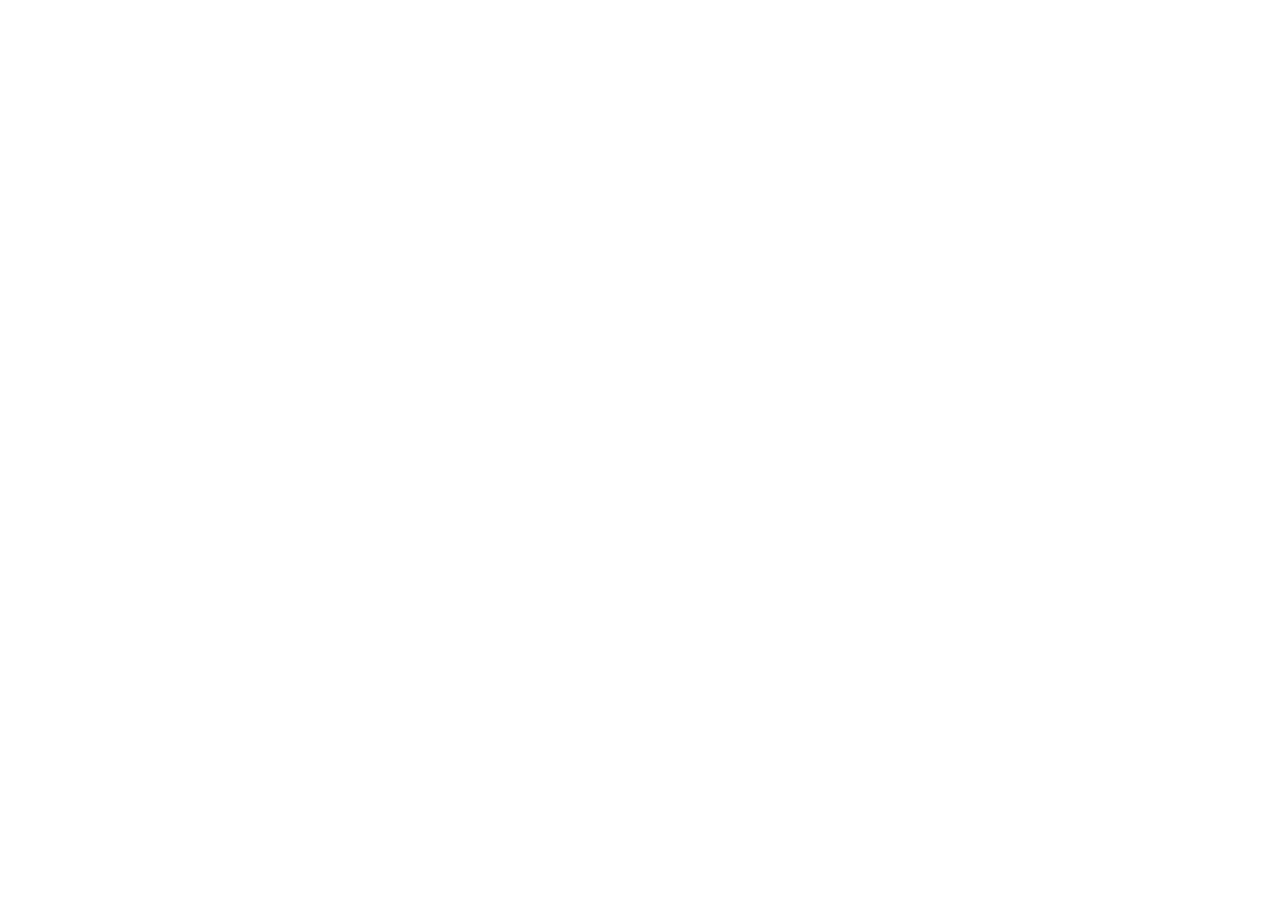
==== index.html @ 9c1dfb5a "basic html page" ====
<!DOCTYPE html>
<html lang = "en">
    <head>
        <meta charset = "UTF-8">
        <meta name = "viewport" content = "width=device-width, initial-scale=1.0">
        <title>Ines Elegence</title>
    </head>
    <body>

    </body>
</html>
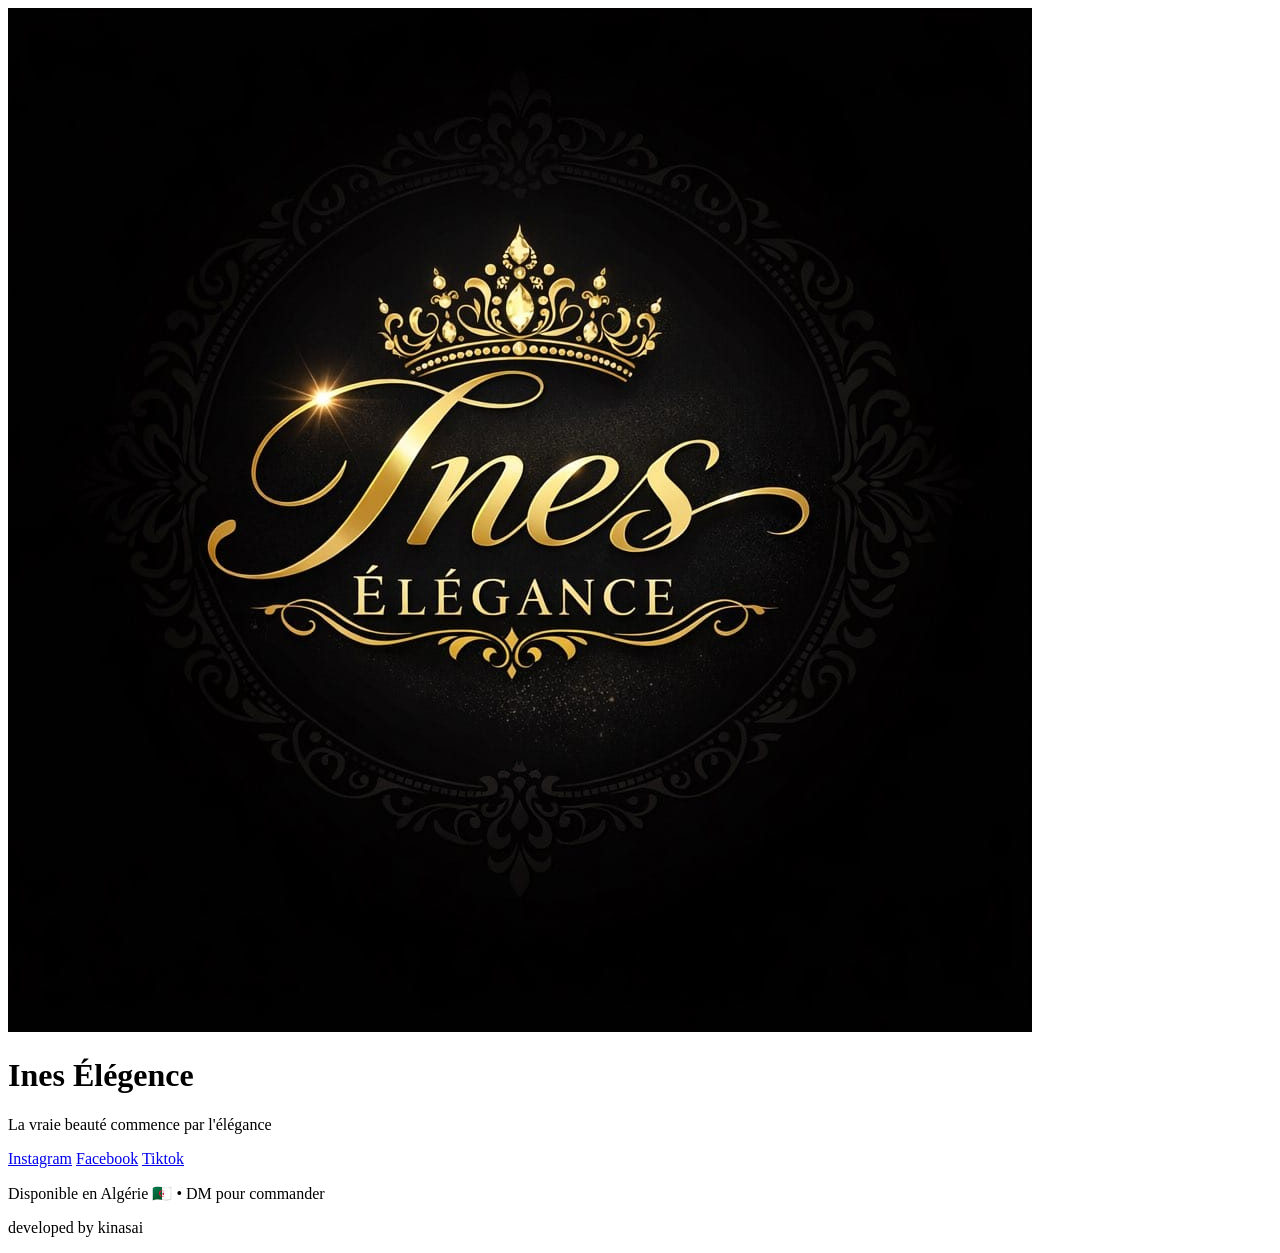
==== commit 10c38f9d: "main code of html" ====
--- a/index.html
+++ b/index.html
@@ -3,9 +3,20 @@
     <head>
         <meta charset = "UTF-8">
         <meta name = "viewport" content = "width=device-width, initial-scale=1.0">
-        <title>Ines Elegence</title>
+        <title>Ines Élégence</title>
     </head>
     <body>
-
+        <div class = "container">
+            <img src = "logo.jpeg" alt = "Ines Elegence Logo">
+            <h1>Ines Élégence</h1>
+            <p class = "tagline">La vraie beauté commence par l'élégance</p>
+            <div class = "buttons">
+                <a class = "button" href = "https://www.instagram.com/ines_.elegance/" target = "_blank">Instagram</a>
+                <a class = "button" href = "#" target = "_blank">Facebook</a>
+                <a class = "button" href = "#" target = "_blank">Tiktok</a>
+            </div>
+            <p class = "location">Disponible en Algérie 🇩🇿 • DM pour commander</p>
+            <p class = "developer">developed by kinasai</p>
+        </div>
     </body>
 </html>
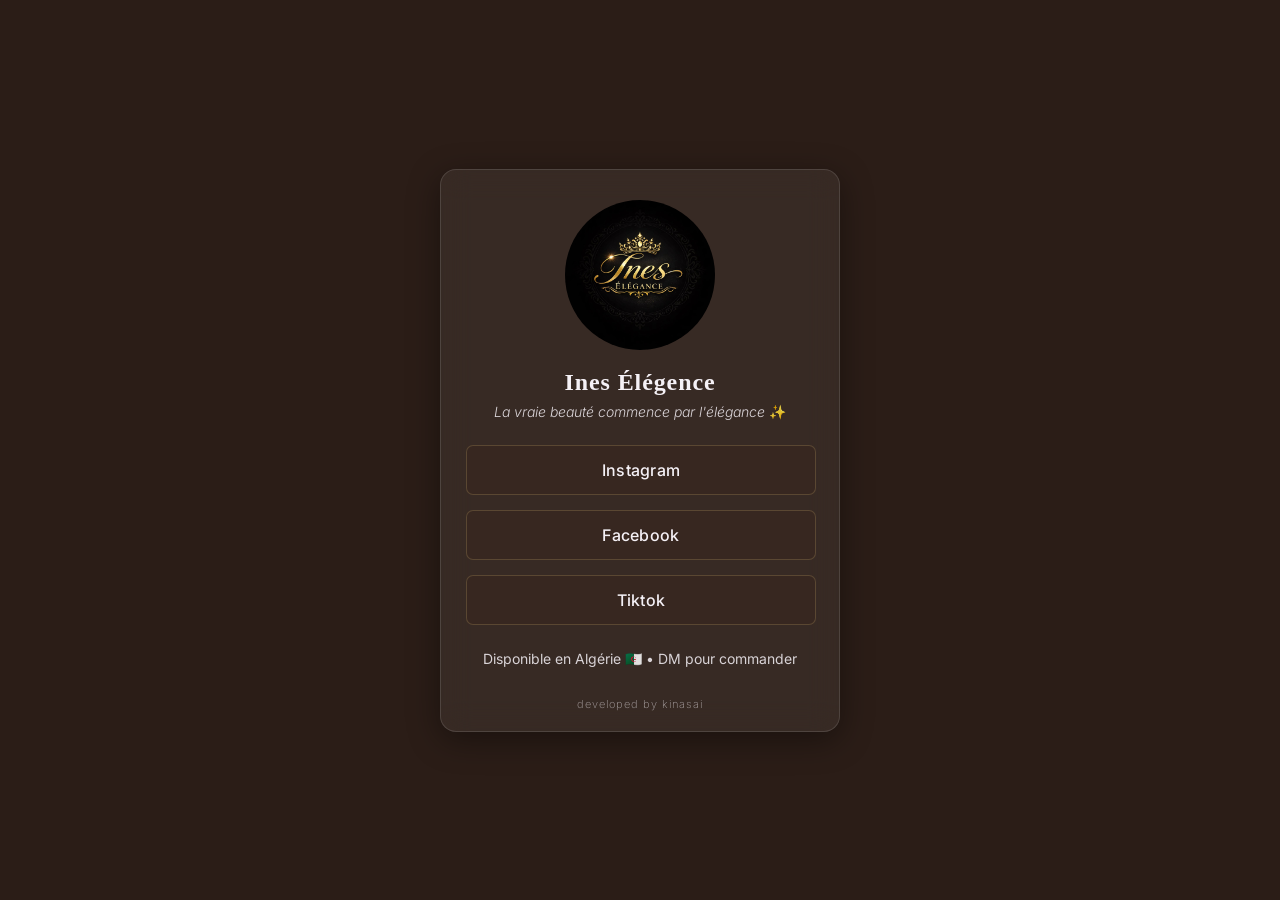
==== commit d8c9bcc1: "styling laptop version" ====
--- a/index.html
+++ b/index.html
@@ -3,17 +3,18 @@
     <head>
         <meta charset = "UTF-8">
         <meta name = "viewport" content = "width=device-width, initial-scale=1.0">
+        <link rel = "stylesheet" href = "style.css">
         <title>Ines Élégence</title>
     </head>
     <body>
         <div class = "container">
-            <img src = "logo.jpeg" alt = "Ines Elegence Logo">
+            <img src = "logo.jpeg" alt = "Ines Elegence Logo" id = "img-circle">
             <h1>Ines Élégence</h1>
-            <p class = "tagline">La vraie beauté commence par l'élégance</p>
+            <p class = "tagline"><em>La vraie beauté commence par l'élégance</em> ✨</p>
             <div class = "buttons">
                 <a class = "button" href = "https://www.instagram.com/ines_.elegance/" target = "_blank">Instagram</a>
-                <a class = "button" href = "#" target = "_blank">Facebook</a>
-                <a class = "button" href = "#" target = "_blank">Tiktok</a>
+                <a class = "button" href = "https://www.facebook.com/share/17jjR1vYSB/?mibextid=wwXIfr" target = "_blank">Facebook</a>
+                <a class = "button" href = "https://www.tiktok.com/@ines_elegance/" target = "_blank">Tiktok</a>
             </div>
             <p class = "location">Disponible en Algérie 🇩🇿 • DM pour commander</p>
             <p class = "developer">developed by kinasai</p>
--- a/style.css
+++ b/style.css
@@ -0,0 +1,108 @@
+@import url('https://fonts.googleapis.com/css2?family=Inter:ital,opsz,wght@0,14..32,100..900;1,14..32,100..900&display=swap');
+
+:root {
+    --body-background: #2b1d17;
+    --light-brown: #372720;
+    --text: #f5f1f6;
+    --text-sec: #757575;
+    --gold: #e6c77a;
+    --gold-hover: #f2d58a;
+    --gold-soft: rgba(230, 199, 122, 0.2);
+}
+
+* {
+    font-family: 'Inter', sans-serif;
+    padding: 0;
+    margin: 0;
+    box-sizing: border-box;
+}
+
+body {
+    background-color: var(--body-background);
+    display: flex;
+    justify-content: center;
+    align-items: center;
+    min-height: 100vh;
+    color: var(--text);
+}
+
+.container {
+    width: 400px;
+    padding: 30px 25px 20px 25px;
+    text-align: center;
+    color: var(--text);
+    background: rgba(255, 255, 255, 0.06);
+    border: 1px solid rgba(255, 255, 255, 0.12);
+    backdrop-filter: blur(15px);
+    -webkit-backdrop-filter: blur(15px);
+    box-shadow: 0 8px 32px rgba(0, 0, 0, 0.4);
+    border-radius: 16px;
+}
+
+img {
+    width: 150px;
+    height: 150px;
+    border-radius: 50%;
+}
+
+h1 {
+    margin-bottom: 7px;
+    font-size: 24px;
+    font-weight: 700;
+    padding-top: 15px;
+    letter-spacing: 0.9px;
+    font-family: Georgia, 'Times New Roman', Times, serif;
+}
+
+.tagline {
+    font-size: 14px;
+    color: var(--text);
+    margin-bottom: 25px;
+    font-weight: 300;
+    opacity: 0.85;
+}
+
+a {
+    display: flex;
+    justify-content: center;
+    align-items: center;
+    text-decoration: none;
+    background-color: var(--light-brown);
+    width: 350px;
+    height: 50px;
+    margin: 15px auto;
+    color: var(--text);
+    border: 1px solid var(--gold-soft);
+    border-radius: 7px;
+    font-weight: 500;
+    font-size: 16px;
+    letter-spacing: 0.3px;
+    transition: all 0.3s ease;
+}
+
+a:hover {
+    background-color: var(--gold);
+    color: var(--light-brown);
+    border: 1px solid var(--gold-soft);
+    box-shadow: 0 6px 18px rgba(230, 199, 122, 0.35);
+}
+
+a:active {
+    transform: scale(0.97);
+}
+
+.location {
+    margin-top: 25px;
+    font-size: 14px;
+    font-weight: 400;
+    opacity: 0.85;
+}
+
+.developer {
+    font-size: 11px;
+    opacity: 0.6;
+    color: var(--text);
+    margin-top: 30px;
+    font-weight: 200;
+    letter-spacing: 1px;
+}
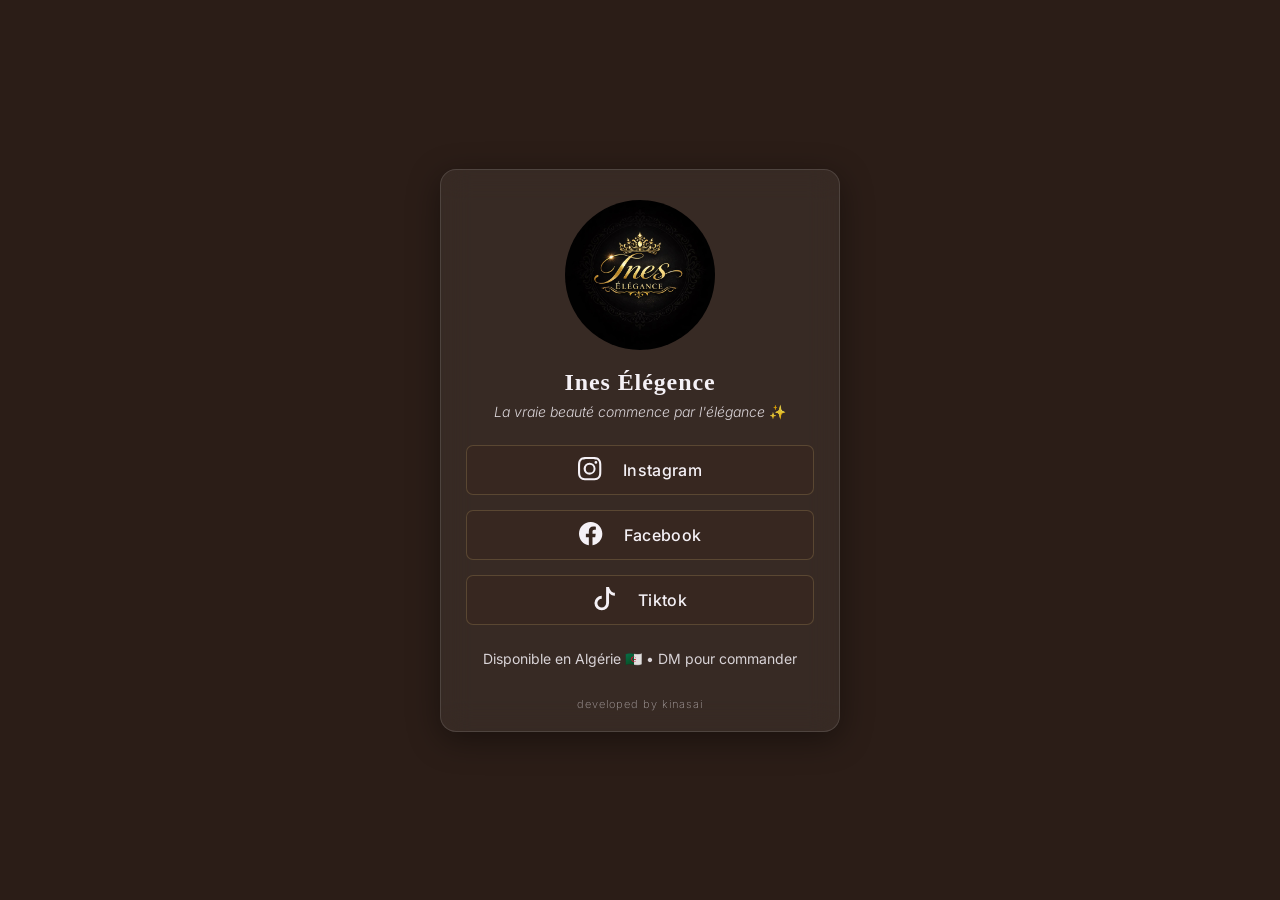
==== commit 3fbe04b5: "added icons" ====
--- a/index.html
+++ b/index.html
@@ -12,9 +12,24 @@
             <h1>Ines Élégence</h1>
             <p class = "tagline"><em>La vraie beauté commence par l'élégance</em> ✨</p>
             <div class = "buttons">
-                <a class = "button" href = "https://www.instagram.com/ines_.elegance/" target = "_blank">Instagram</a>
-                <a class = "button" href = "https://www.facebook.com/share/17jjR1vYSB/?mibextid=wwXIfr" target = "_blank">Facebook</a>
-                <a class = "button" href = "https://www.tiktok.com/@ines_elegance/" target = "_blank">Tiktok</a>
+                <a class = "button" href = "https://www.instagram.com/ines_.elegance/" target = "_blank">
+                    <svg class = "icon" viewBox = "0 0 24 24">
+                        <path d = "M8 0C5.829 0 5.556.01 4.703.048 3.85.088 3.269.222 2.76.42a3.9 3.9 0 0 0-1.417.923A3.9 3.9 0 0 0 .42 2.76C.222 3.268.087 3.85.048 4.7.01 5.555 0 5.827 0 8.001c0 2.172.01 2.444.048 3.297.04.852.174 1.433.372 1.942.205.526.478.972.923 1.417.444.445.89.719 1.416.923.51.198 1.09.333 1.942.372C5.555 15.99 5.827 16 8 16s2.444-.01 3.298-.048c.851-.04 1.434-.174 1.943-.372a3.9 3.9 0 0 0 1.416-.923c.445-.445.718-.891.923-1.417.197-.509.332-1.09.372-1.942C15.99 10.445 16 10.173 16 8s-.01-2.445-.048-3.299c-.04-.851-.175-1.433-.372-1.941a3.9 3.9 0 0 0-.923-1.417A3.9 3.9 0 0 0 13.24.42c-.51-.198-1.092-.333-1.943-.372C10.443.01 10.172 0 7.998 0zm-.717 1.442h.718c2.136 0 2.389.007 3.232.046.78.035 1.204.166 1.486.275.373.145.64.319.92.599s.453.546.598.92c.11.281.24.705.275 1.485.039.843.047 1.096.047 3.231s-.008 2.389-.047 3.232c-.035.78-.166 1.203-.275 1.485a2.5 2.5 0 0 1-.599.919c-.28.28-.546.453-.92.598-.28.11-.704.24-1.485.276-.843.038-1.096.047-3.232.047s-2.39-.009-3.233-.047c-.78-.036-1.203-.166-1.485-.276a2.5 2.5 0 0 1-.92-.598 2.5 2.5 0 0 1-.6-.92c-.109-.281-.24-.705-.275-1.485-.038-.843-.046-1.096-.046-3.233s.008-2.388.046-3.231c.036-.78.166-1.204.276-1.486.145-.373.319-.64.599-.92s.546-.453.92-.598c.282-.11.705-.24 1.485-.276.738-.034 1.024-.044 2.515-.045zm4.988 1.328a.96.96 0 1 0 0 1.92.96.96 0 0 0 0-1.92m-4.27 1.122a4.109 4.109 0 1 0 0 8.217 4.109 4.109 0 0 0 0-8.217m0 1.441a2.667 2.667 0 1 1 0 5.334 2.667 2.667 0 0 1 0-5.334" />
+                    </svg>
+                    <span>Instagram</span>
+                </a>
+                <a class = "button" href = "https://www.facebook.com/share/17jjR1vYSB/?mibextid=wwXIfr" target = "_blank">
+                    <svg class = "icon" viewBox = "0 0 24 24">
+                        <path d = "M16 8.049c0-4.446-3.582-8.05-8-8.05C3.58 0-.002 3.603-.002 8.05c0 4.017 2.926 7.347 6.75 7.951v-5.625h-2.03V8.05H6.75V6.275c0-2.017 1.195-3.131 3.022-3.131.876 0 1.791.157 1.791.157v1.98h-1.009c-.993 0-1.303.621-1.303 1.258v1.51h2.218l-.354 2.326H9.25V16c3.824-.604 6.75-3.934 6.75-7.951" />
+                    </svg>
+                    <span>Facebook</span>
+                </a>
+                <a class = "button" href = "https://www.tiktok.com/@ines_elegance/" target = "_blank">
+                    <svg class = "icon" viewBox = "0 0 24 24">
+                        <path d = "M9 0h1.98c.144.715.54 1.617 1.235 2.512C12.895 3.389 13.797 4 15 4v2c-1.753 0-3.07-.814-4-1.829V11a5 5 0 1 1-5-5v2a3 3 0 1 0 3 3z" />
+                    </svg>
+                    <span>Tiktok</span>
+                </a>
             </div>
             <p class = "location">Disponible en Algérie 🇩🇿 • DM pour commander</p>
             <p class = "developer">developed by kinasai</p>
--- a/style.css
+++ b/style.css
@@ -66,9 +66,10 @@
     display: flex;
     justify-content: center;
     align-items: center;
+    gap: 10px;
     text-decoration: none;
     background-color: var(--light-brown);
-    width: 350px;
+    width: 100%;
     height: 50px;
     margin: 15px auto;
     color: var(--text);
@@ -87,8 +88,21 @@
     box-shadow: 0 6px 18px rgba(230, 199, 122, 0.35);
 }
 
+a:hover .icon {
+    fill: var(--light-brown);
+}
+
 a:active {
     transform: scale(0.97);
+}
+
+.icon {
+    width: 35px;
+    height: 35px;
+    display: block;
+    fill: var(--text);
+    transition: all 0.3s ease;
+    transform: translateY(5px);
 }
 
 .location {
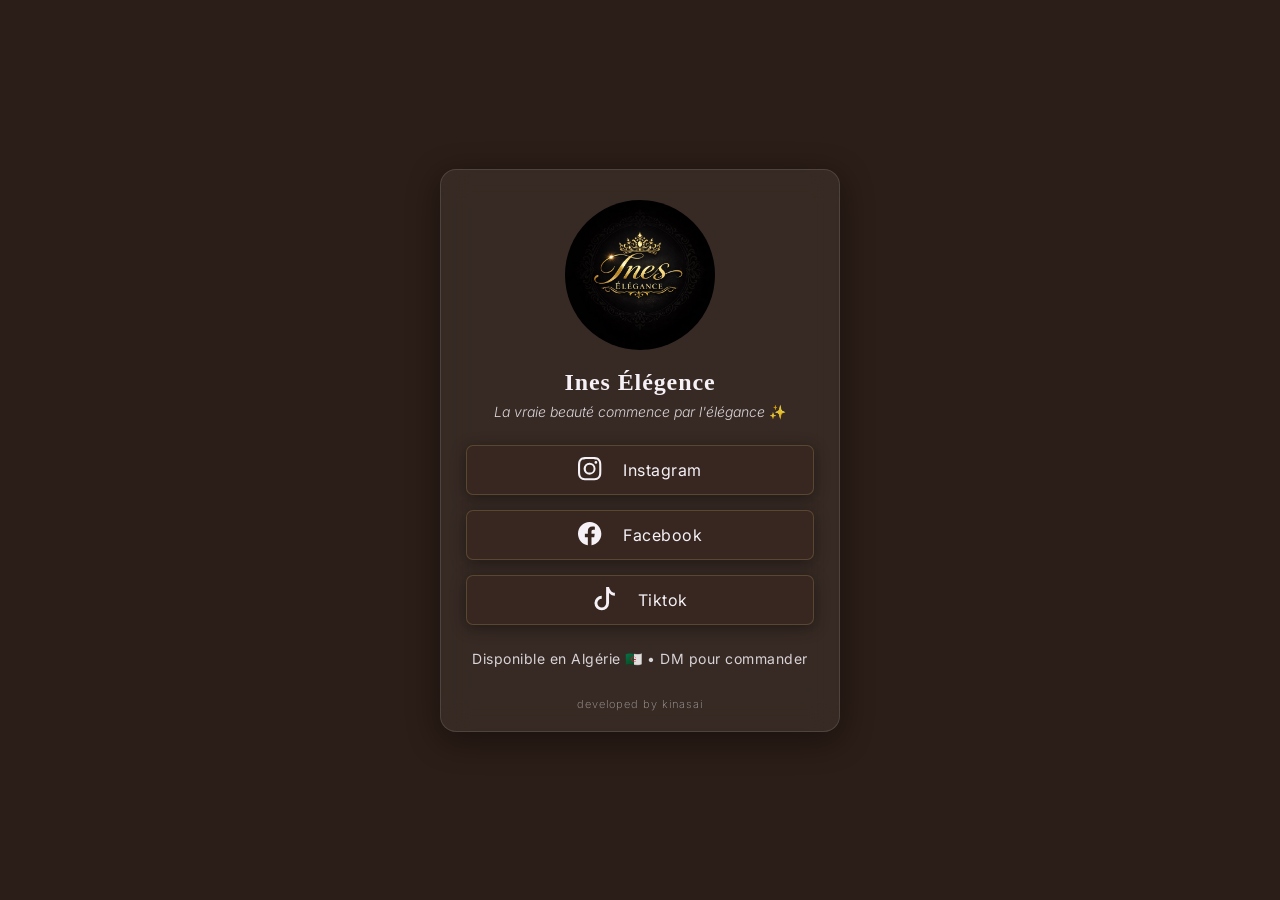
==== commit 1b28adf0: "added favicon" ====
--- a/index.html
+++ b/index.html
@@ -4,6 +4,7 @@
         <meta charset = "UTF-8">
         <meta name = "viewport" content = "width=device-width, initial-scale=1.0">
         <link rel = "stylesheet" href = "style.css">
+        <link rel = "icon" href = "favicon.ico">
         <title>Ines Élégence</title>
     </head>
     <body>
--- a/style.css
+++ b/style.css
@@ -23,7 +23,7 @@
     justify-content: center;
     align-items: center;
     min-height: 100vh;
-    color: var(--text);
+    color: var(--text);  
 }
 
 .container {
@@ -43,6 +43,11 @@
     width: 150px;
     height: 150px;
     border-radius: 50%;
+    transition: all 0.3s ease;
+}
+
+img:hover {
+    transform: scale(1.05);
 }
 
 h1 {
@@ -75,10 +80,11 @@
     color: var(--text);
     border: 1px solid var(--gold-soft);
     border-radius: 7px;
-    font-weight: 500;
+    font-weight: 400;
     font-size: 16px;
-    letter-spacing: 0.3px;
+    letter-spacing: 0.5px;
     transition: all 0.3s ease;
+    box-shadow: 0 3px 15px rgba(0, 0, 0, 0.4);
 }
 
 a:hover {
@@ -110,6 +116,7 @@
     font-size: 14px;
     font-weight: 400;
     opacity: 0.85;
+    letter-spacing: 0.5px;
 }
 
 .developer {
@@ -119,4 +126,48 @@
     margin-top: 30px;
     font-weight: 200;
     letter-spacing: 1px;
+}
+
+@media (max-width: 450px) {
+    body {
+        padding: 40px;
+    }
+
+    .container {
+        width: 100%;
+        padding: 30px 20px 20px 20px;
+        max-width: 350px;
+    }
+
+    img {
+        width: 130px;
+        height: 130px;
+    }
+
+    h1 {
+        font-size: 20px;
+    }
+
+    .tagline {
+        font-size: 12px;
+        letter-spacing: -0.2px;
+    }
+
+    a {
+        height: 45px;
+        font-size: 14px;
+    }
+
+    .icon {
+        width: 30px;
+        height: 30px;
+    }
+
+    .location {
+        font-size: 12px;
+    }
+
+    .developer {
+        font-size: 10px;
+    }
 }
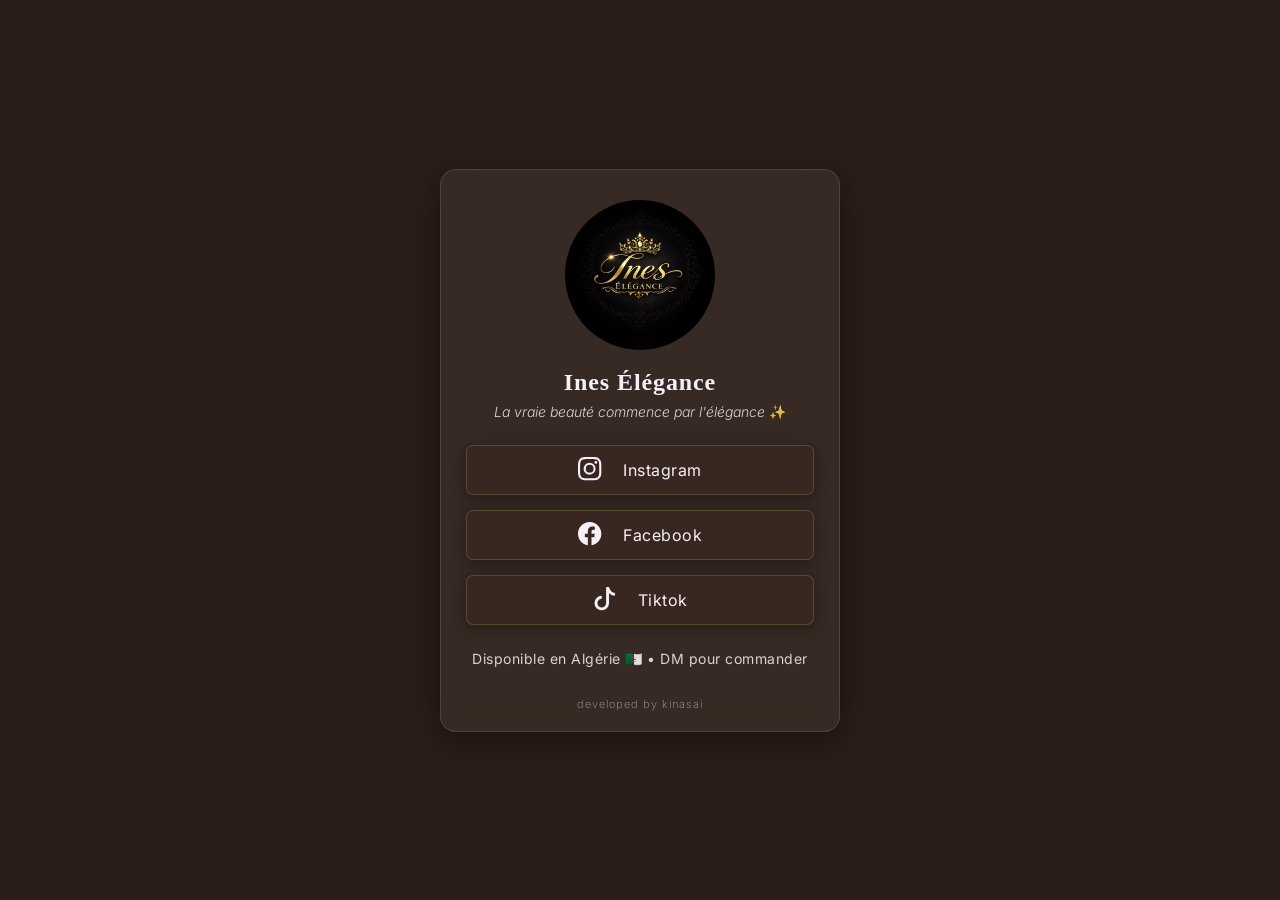
==== commit ec8ed231: "fixing orthographe mistakes" ====
--- a/index.html
+++ b/index.html
@@ -5,12 +5,12 @@
         <meta name = "viewport" content = "width=device-width, initial-scale=1.0">
         <link rel = "stylesheet" href = "style.css">
         <link rel = "icon" href = "favicon.ico">
-        <title>Ines Élégence</title>
+        <title>Ines Élégance</title>
     </head>
     <body>
         <div class = "container">
             <img src = "logo.jpeg" alt = "Ines Elegence Logo" id = "img-circle">
-            <h1>Ines Élégence</h1>
+            <h1>Ines Élégance</h1>
             <p class = "tagline"><em>La vraie beauté commence par l'élégance</em> ✨</p>
             <div class = "buttons">
                 <a class = "button" href = "https://www.instagram.com/ines_.elegance/" target = "_blank">
